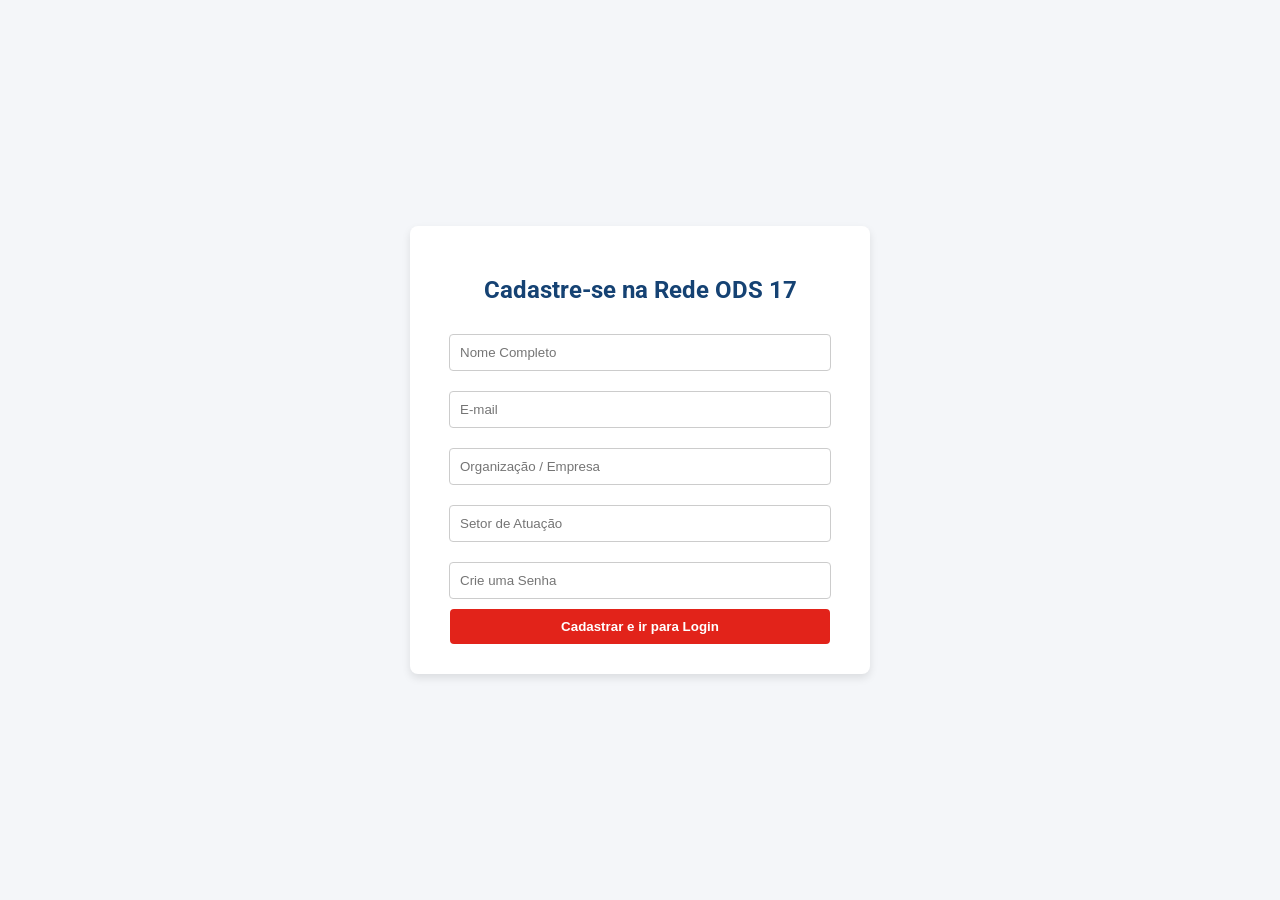
==== cadastro.html @ 2f55a14a "Add files via upload" ====
<!DOCTYPE html>
<html lang="pt-BR">
<head>
    <meta charset="UTF-8">
    <meta name="viewport" content="width=device-width, initial-scale=1.0">
    <title>Cadastro - ODS 17</title>
    <link href="https://fonts.googleapis.com/css2?family=Roboto:wght@400;700&display=swap" rel="stylesheet">
    <link rel="stylesheet" href="style.css">
</head>
<body class="bg-light">
    <div class="container-form">
        <h2>Cadastre-se na Rede ODS 17</h2>
        <form action="login.html" method="GET">
            <input type="text" name="nome" placeholder="Nome Completo" required>
            <input type="email" name="email" placeholder="E-mail" required>
            <input type="text" name="organizacao" placeholder="Organização / Empresa" required>
            <input type="text" name="setor" placeholder="Setor de Atuação" required>
            <input type="password" name="senha" placeholder="Crie uma Senha" required>
            <button type="submit">Cadastrar e ir para Login</button>
        </form>
    </div>
</body>
</html>
---- style.css ----
:root {
    --cor-primaria: #154273; /* Azul Escuro ODS */
    --cor-secundaria: #E2231A; /* Vermelho detalhe */
    --cor-fundo: #F4F6F9; /* Cinza bem claro */
    --cor-texto: #333333; /* Cinza escuro */
    --cor-branca: #FFFFFF;
}

body {
   
    font-family: 'Roboto', Arial, sans-serif;
    background-color: var(--cor-branca);
    color: var(--cor-texto);
    margin: 0;
    padding: 0;
}

.bg-light {
    background-color: var(--cor-fundo);
    display: flex;
    justify-content: center;
    align-items: center;
    height: 100vh;
}

.container-form {
    background-color: var(--cor-branca);
    padding: 30px;
    border-radius: 8px;
    box-shadow: 0 4px 8px rgba(0,0,0,0.1);
    width: 100%;
    max-width: 400px;
    text-align: center;
}

.container-form h2 {
    color: var(--cor-primaria);
}

.container-form input {
    width: 90%;
    padding: 10px;
    margin: 10px 0;
    border: 1px solid #ccc;
    border-radius: 4px;
}

.container-form button {
    background-color: var(--cor-secundaria);
    color: var(--cor-branca);
    padding: 10px 15px;
    border: none;
    border-radius: 4px;
    cursor: pointer;
    width: 95%;
    font-weight: bold;
}

.container-form button:hover {
    background-color: #c11f16;
}

/* Cabeçalho e Navegação */
header {
    background-color: var(--cor-primaria);
    color: var(--cor-branca);
    padding: 15px 30px;
    display: flex;
    justify-content: space-between;
    align-items: center;
}

header a {
    color: var(--cor-branca);
    text-decoration: none;
    margin-left: 20px;
    font-weight: bold;
}

header a:hover {
    color: var(--cor-secundaria);
}

nav ul {
    list-style: none;
    display: flex;
    margin: 0;
    padding: 0;
}


main {
    padding: 20px 40px;
}

.content-section {
    margin-bottom: 40px;
    padding: 20px;
    background-color: var(--cor-fundo);
    border-left: 5px solid var(--cor-secundaria);
}

.gallery {
    display: flex;
    gap: 15px;
    margin-top: 20px;
    flex-wrap: wrap;
}

.gallery img {
    border-radius: 8px;
    max-width: 100%;
    height: auto;
    box-shadow: 0 2px 5px rgba(0,0,0,0.1);
}

footer {
    background-color: var(--cor-primaria);
    color: var(--cor-branca);
    text-align: center;
    padding: 20px;
    margin-top: 20px;
}

footer a {
    color: #ffd700;
    text-decoration: none;
}

footer a:hover {
    text-decoration: underline;
}
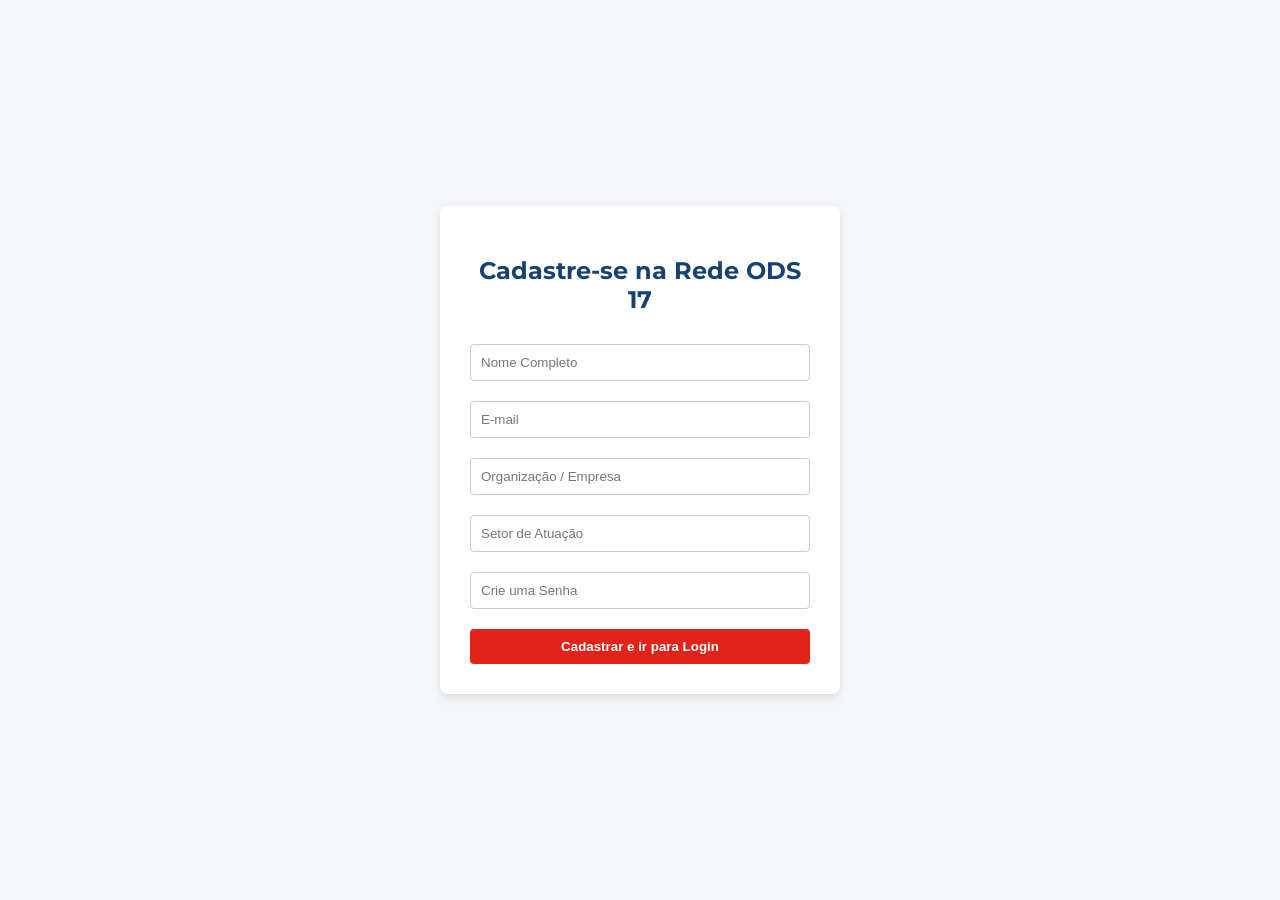
==== commit 9ae85f27: "Add files via upload" ====
--- a/cadastro.html
+++ b/cadastro.html
@@ -4,7 +4,7 @@
     <meta charset="UTF-8">
     <meta name="viewport" content="width=device-width, initial-scale=1.0">
     <title>Cadastro - ODS 17</title>
-    <link href="https://fonts.googleapis.com/css2?family=Roboto:wght@400;700&display=swap" rel="stylesheet">
+    <link href="https://fonts.googleapis.com/css2?family=Montserrat:wght@700&family=Roboto:wght@400;700&display=swap" rel="stylesheet">
     <link rel="stylesheet" href="style.css">
 </head>
 <body class="bg-light">
--- a/style.css
+++ b/style.css
@@ -6,13 +6,20 @@
     --cor-branca: #FFFFFF;
 }
 
+* {
+    box-sizing: border-box;
+}
+
 body {
-   
     font-family: 'Roboto', Arial, sans-serif;
     background-color: var(--cor-branca);
     color: var(--cor-texto);
     margin: 0;
     padding: 0;
+}
+
+h1, h2, h3 {
+    font-family: 'Montserrat', 'Roboto', Arial, sans-serif;
 }
 
 .bg-light {
@@ -38,7 +45,7 @@
 }
 
 .container-form input {
-    width: 90%;
+    width: 100%;
     padding: 10px;
     margin: 10px 0;
     border: 1px solid #ccc;
@@ -52,8 +59,9 @@
     border: none;
     border-radius: 4px;
     cursor: pointer;
-    width: 95%;
+    width: 100%;
     font-weight: bold;
+    margin-top: 10px;
 }
 
 .container-form button:hover {
@@ -68,6 +76,7 @@
     display: flex;
     justify-content: space-between;
     align-items: center;
+    flex-wrap: wrap;
 }
 
 header a {
@@ -88,7 +97,6 @@
     padding: 0;
 }
 
-
 main {
     padding: 20px 40px;
 }
@@ -105,6 +113,7 @@
     gap: 15px;
     margin-top: 20px;
     flex-wrap: wrap;
+    justify-content: center;
 }
 
 .gallery img {
